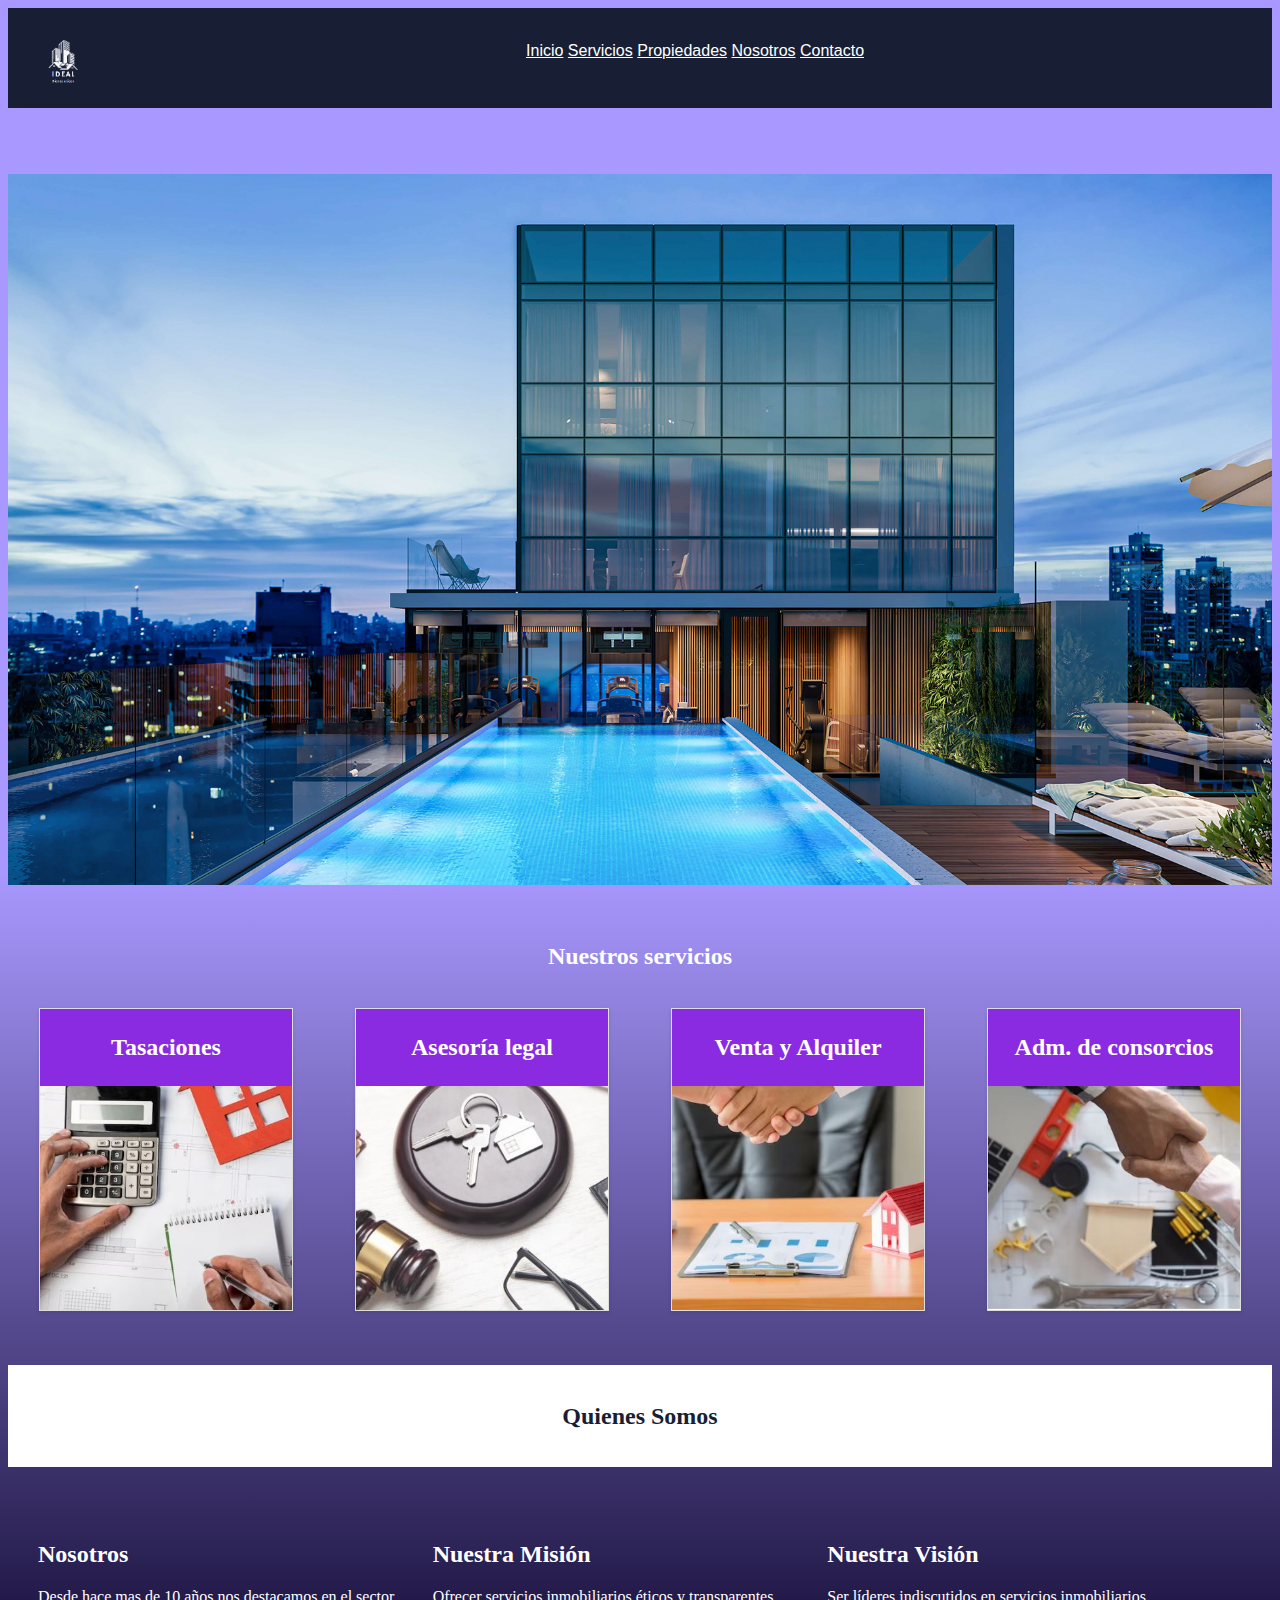
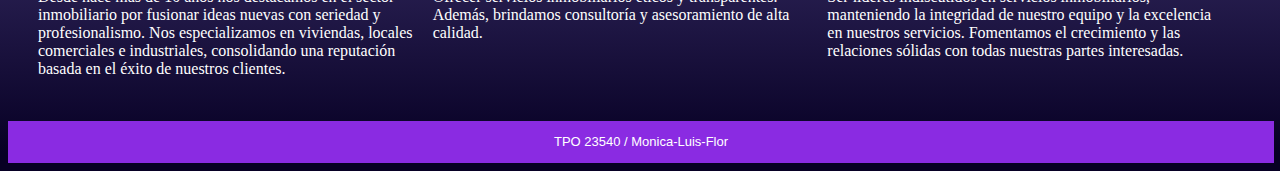
==== index.html @ 96734858 "Subiendo el TPO1 para evaluacion codo a codo" ====
<!DOCTYPE html>
<html lang="">
<head>
    <meta charset="UTF-8">
    <meta name="viewport" content="width=in, initial-scale=1.0">
    <link rel="stylesheet" href="stilos.css">
    <link rel='stylesheet' href='https://cdn-uicons.flaticon.com/uicons-bold-rounded/css/uicons-bold-rounded.css'>
    <title>La Ideal</title>
</head>
<body>
  <header>
    <img src="imagenes/IDEAL logo.PNG" alt="">
      <nav>
        <ul>
          <a href="./index.html">Inicio</a>
          <a href="#Servicios">Servicios</a>
          <a href="./propiedades.html">Propiedades</a>
          <a href="#Quienes somos">Nosotros</a>
          <a href="./contacto.html">Contacto</a>
        </ul>
    </nav>
</header>

<!--Carrousel-->
  <div class="slider-frame">
    <ul>
      <li><img src="imagenes/slide2.jpg" alt="imagen vivinda"></li>
      <li><img src="imagenes/slide4.jpg" alt="imagen vivinda"></li>
      <li><img src="imagenes/slide3.jpg" alt="imagen vivinda"></li>
      <li><img src="imagenes/slide6.jpg" alt="imagen vivinda"></li>  
    </ul>
  </div>

  <a name= Inicio></a>

  <section>
<!-- Servicios -->

  <a name="Servicios"><h2>Nuestros servicios</h2></a>
  <div class="container">
      <div class="card" style="background-image: url(imagenes/Tasación1.JPG);">
        <div class="card-header">
          <h2>Tasaciones</h2>
        </div>
        <div class="card-content">
          <p>En apenas 48 horas, luego de nuestra evaluación de rutina, determinaremos el valor real de tu propiedad en el mercado, ya sea para venta o alquiler, utilizando una tasación actualizada.</p>
        </div>
      </div>
    
  
    <div class="card" style="background-image: url(imagenes/Asesoria\ legal.JPG);">
      <div class="card-header">
        <h2>Asesoría legal</h2>
      </div>
      <div class="card-content">
        <p>Contamos con un departamento legal propio experto en materia inmobiliaria, con el objetivo de brindar el acompañamiento profesional especializado para cada operación a lo largo de cada proceso.</p>
      </div>
    </div>

    <div class="card" style="background-image: url(imagenes/compraventaalq.JPG);">
      <div class="card-header">
        <h2>Venta y Alquiler</h2>
      </div>
      <div class="card-content">
        <p>Contamos con agentes expertos en bienes raices, que a través de nuestro ágil sistema de búsqueda personalizada, te acompañarán en todo el camino hasta encontrar tu nuevo hogar.</p>
      </div>
    </div>

    <div class="card" style="background-image: url(imagenes/administracióncons.JPG);">
      <div class="card-header">
        <h2>Adm. de consorcios</h2>
      </div>
      <div class="card-content">
        <p>Ofrecemos gestionar la administración de tu edificio de manera rápida, sencilla y eficaz. Contamos con un departamento especializado en administración y mantenimiento que actúa en forma conjunta con nuestro departamento de legales.</p>
      </div>
    </div>
  </div>
<br>
<br>
<br>
  </section>
  <main>
    <section class="sec2">
    <a class="cl" name="Quienes somos"><h2>Quienes Somos</h2></a>
  </section>
  </main>
  <br>
  <br>
  <br>
  <div class="wrapper">
    <div class="t1"><a name="Nosotros"> <h2>Nosotros</h2></a>
      <p>Desde hace mas de 10 años nos destacamos en el sector inmobiliario por fusionar ideas nuevas con seriedad y profesionalismo. Nos especializamos en viviendas, locales comerciales e industriales, consolidando una reputación basada en el éxito de nuestros clientes.</p>
    </div>
    <div class="t1"><a name="nuestra-mision"> <h2>Nuestra Misión</h2></a>
      <p>Ofrecer servicios inmobiliarios éticos y transparentes. Además, brindamos consultoría y asesoramiento de alta calidad.</p>
    </div>
    <div class="t1"><a name="nuestra-vision"> <h2>Nuestra Visión</h2></a>
      <p>Ser líderes indiscutidos en servicios inmobiliarios, manteniendo la integridad de nuestro equipo y la excelencia en nuestros servicios. Fomentamos el crecimiento y las relaciones sólidas con todas nuestras partes interesadas.</p>
    </div>
  </div>

<footer>
  <a>TPO 23540 / Monica-Luis-Flor</a>
</footer>
</body>
</html>
---- stilos.css ----
header{
    display:flex;
    justify-content: left;
    background-color: white;
    height: 100px;
    font-family: Verdana, sans-serif;
}

body{
    background: rgb(7,0,36);
    background: linear-gradient(0deg, rgba(7,0,36,1) 1%, rgba(65,28,255,0.4514180672268907) 51%);
}


header{
    display: flex;
    text-align: center;
}

li{
  list-style:none
}

.container{
  text-align: justify;
}

.checkbox, .icons{
    width: 24px;
    height: 24px;
    position: absolute;
    top: 10px;
    right: 12px;
    cursor:pointer;

}

.icons{
    pointer-events: none;
    font-size: 24px;
}
.checkbox{
    opacity: 0;
}

.fi-br-cross{
    display: none;
}
.checkbox:checked ~ .fi-br-menu-burger{
    display: none;
}
.checkbox:checked ~ .fi-br-cross{
    display: block;
}

nav{
  width: 100%;
  background-color:#181f34;
  text-align: center;
  color: #ffffff;
}

nav ul{
   list-style: none;
   display: inline-block;
   padding:18px;
   color: #ffffff;
}

nav ul li{
    float: left;
    margin-top: 20px;
    color: #ffffff;
    list-style:none
}

nav ul li a {
    color: white;
    font-weight: bold;
    text-decoration: none;
    font-size: 20px;
    padding: 18px;
    list-style:none
}

nav ul li a:hover{
  background-color: #929fb3;
  color: #ffffff;
  list-style:none
}


/*CARROUSEL*/

  .slider-frame {
	width: 100%; 
    height: auto;
	margin:50px auto 0;
	overflow: hidden;
}

.slider-frame ul {
	display: flex;
	padding: 0;
	width: 400%;
	
	animation: slide 20s infinite alternate ease-in-out;
}

.slider-frame li {
	width: 100%;
	list-style: none;
}

.slider-frame img {
	width: 100%;
}

@keyframes slide {
	0% {margin-left: 0;}
	20% {margin-left: 0;}
	
	25% {margin-left: -100%;}
	45% {margin-left: -100%;}
	
	50% {margin-left: -200%;}
	70% {margin-left: -200%;}
	
	75% {margin-left: -300%;}
	100% {margin-left: -300%;}
}

/*SERVICIOS */

.container {
    display: flex;
    justify-content: space-around;
    flex-wrap: wrap; 
    
  }
  
  .card {
    width:20%; 
    background-size: cover;
    background-position: center;
    border: 1px solid #ddd;
    box-shadow: 0 2px 4px rgba(0, 0, 0, 0.1);
    transition: transform 0.3s ease;
    
  }
  
  .card:hover {
    transform: scale(1.05);
  }
  .card-header{
    padding:5px;
    text-align: center;
    background: blueviolet;
    color: #fff;
}

  .card-content {
    padding: 10px;
    text-align: center;
    font-size: 18px;;
    background-color: rgba(0, 0, 0, 0.6);
    color: white;
    opacity: 0;
    transition: opacity 0.3s ease;
  }
  
  .card:hover .card-content {
    opacity: 1; 
  }


  .sec2 {
    background:#ffffff;
  }

  .wrapper{
    padding-right: 50px;
    padding-left: 30px;
  }

  .t1{
    color: white;
  }

  footer {
    font-size: small;
    border-top: 1px;
    line-height:40px;
    background:blueviolet;
    color:#fbfbfb;                    
    text-align:center;
    left:0;
    bottom: 0;
    width:100%;
    display: flex;
	  justify-content: center;
    display: flex;
    font-family: Verdana, sans-serif;
 
    padding: 1px;
    padding-top: 1px;
    margin-top: 0px;
}
  
/* Probando responsive*/

@media screen and (max-width: 1000px) {
    .card {
      width: 30%;
    }
}

@media screen and (max-width: 620px) {
        .card {
          width: 45%;
        }
        
    }

section a{
    padding:10px;
    text-align: center;
}

.wrapper {
    display: grid;
    grid-template-columns: repeat(3, 1fr);
    grid-auto-rows: 200px;
  }

  nav {
    float: right;
    align-items: end;

  }

  nav ul {
    list-style: none;
    overflow: hidden; 
  }

  a {
    color: #ffffff;
  }

  .cl{
    color: #181f34;
  }

  nav ul li {
    float: left;
    font-family: Arial, Helvetica, sans-serif;;
    font-size: 20px;
    list-style:none

  }

  nav ul li a {
    display: block; 
    padding: 20px;
    color: #fff;
    text-decoration: none;
    list-style:none
  }

  nav ul li:hover {
    background: blueviolet;
    list-style:none;
  }


  .mail{
    color: #181f34;
  }
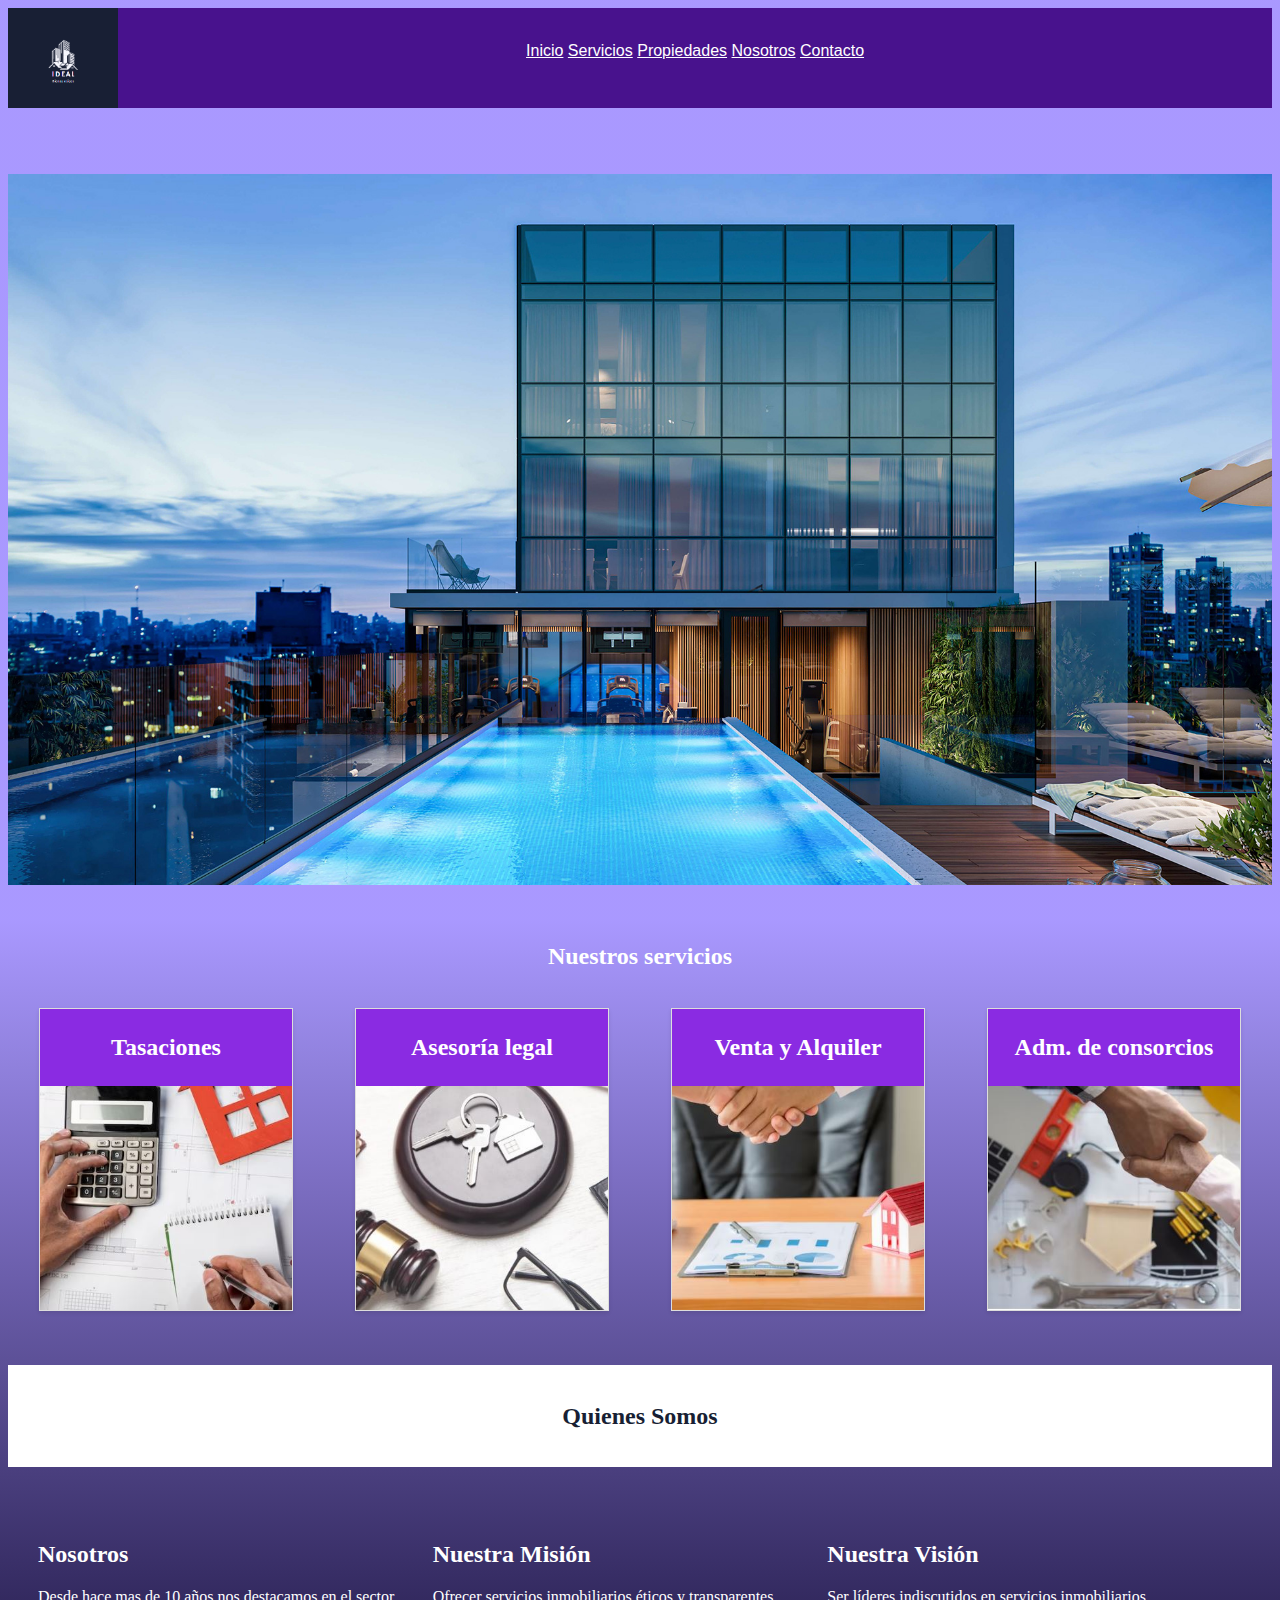
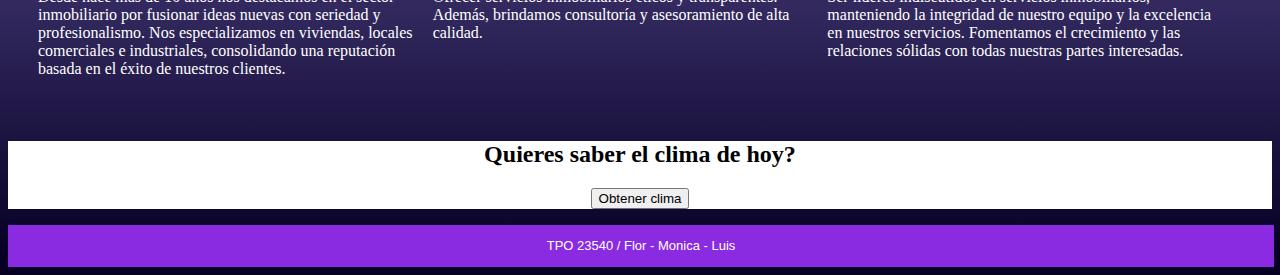
==== commit 2912c667: "Cambios solicitados por la profesora Paola en el TPO" ====
--- a/index.html
+++ b/index.html
@@ -99,8 +99,32 @@
     </div>
   </div>
 
+  <div class="sec3">
+
+  <h2>Quieres saber el clima de hoy?</h2>
+
+  <button onclick="getWeather()">Obtener clima</button>
+  
+  <p id="weather"></p>
+  
+  <script>
+  function getWeather() {
+    fetch('https://api.openweathermap.org/data/2.5/weather?q=Buenos%20Aires&appid=e24389b7110155ebc5460e20a1fdff21')
+    .then(response => response.json())
+    .then(data => {
+      document.getElementById("weather").innerHTML = 
+        "El clima en Buenos Aires es: " + data.weather[0].description;
+    })
+    .catch(error => console.error('Error:', error));
+  }
+  </script>
+
+</div>
+
+
+
 <footer>
-  <a>TPO 23540 / Monica-Luis-Flor</a>
+  <a>TPO 23540 / Flor - Monica - Luis</a>
 </footer>
 </body>
 </html>--- a/stilos.css
+++ b/stilos.css
@@ -55,7 +55,7 @@
 
 nav{
   width: 100%;
-  background-color:#181f34;
+  background-color:#48128D;
   text-align: center;
   color: #ffffff;
 }
@@ -176,6 +176,11 @@
 
   .sec2 {
     background:#ffffff;
+  }
+
+  .sec3 {
+    background:#ffffff;
+    text-align: center;
   }
 
   .wrapper{
